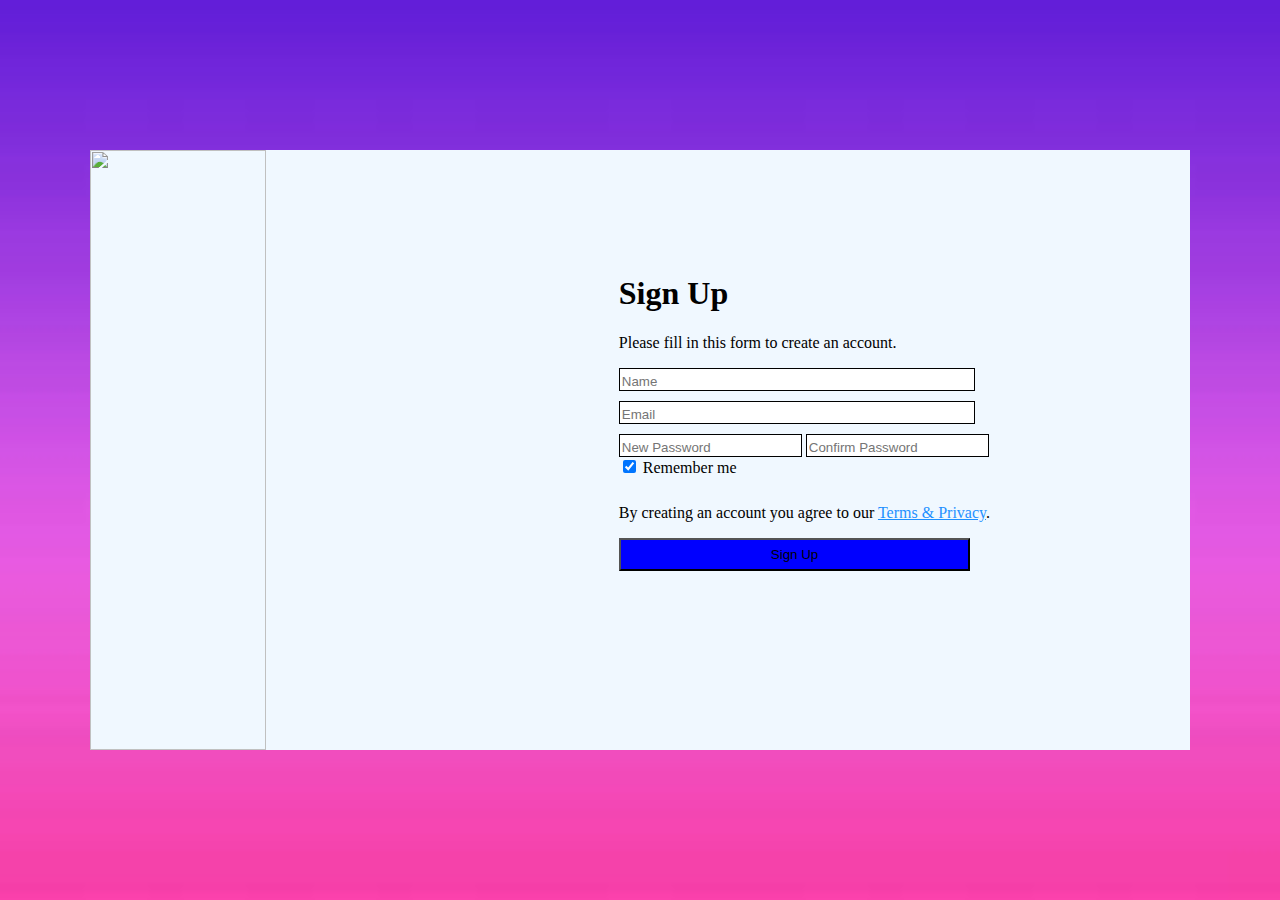
==== login page.html @ 5ee59b98 "first commit" ====
<!DOCTYPE html>
<html lang="en">

<head>
    <meta charset="UTF-8">
    <meta name="viewport" content="width=device-width, initial-scale=1.0">
    <title>Responsive Sign Up Form</title>
    <style>
          .main{
   
   height: 100%;
   width: 100%;
}
.container{
    height: 600px;
   width: 1100px; 
   position: fixed;
       top: 50%;
       left: 50%;
       transform: translate(-50%, -50%);
   background-color: aliceblue;
   
}
body { 
   background: url(back\ image\ signup\ \ page.jpeg) no-repeat center center fixed;
-webkit-background-size: cover; 
-o-background-size: cover; 
background-size: cover;}
.formcontainer{
   top: 50%;
   left: 50%;
   margin-top: -500px;
   margin-left: -50px;
   margin-right: 200px;
  
}
.form{
display: flex;
float: right;

   
}
    </style>
</head>

<body>
    <div class="main">
        <div class="container">
            <div class="pic">
                <img src="C:\Users\Asus\OneDrive\Desktop\FEE\HTML PROJECT ST 2\back image.jpeg" height="600PX" width="40%">
            </div>
            <div class="form">
                <form onsubmit="return validateForm()">
                    <div class="formcontainer">
                        <h1>Sign Up</h1>
                        <p>Please fill in this form to create an account.</p>

                        <label for="first"></label>
                        <input type="text" placeholder="Name" name="first" id="first"
                            style="border: 1px solid black; color: black; padding-top: 5px;padding-right:175px;" required>

                        
                        <br>

                        <label for="email"></label>
                        <input type="text" placeholder="Email " name="email" id="email"
                            style="padding-right:175px; padding-top: 5px; border: 1px solid black; margin-top:10px;"
                            required>
                        <br>

                        <label for="psw"></label>
                        <input type="password" placeholder="New Password" name="psw" id="psw"
                            style="border: 1px solid black; margin-top: 10px; padding-top: 5px;" required>

                        <label for="psw-repeat"></label>
                        <input type="password" placeholder="Confirm Password" name="psw-repeat" id="psw-repeat"
                            style="border: 1px solid black; color: black; padding-top: 5px;" required>
                        <br>

                        <label>
                            <input type="checkbox" checked="checked" name="remember" style="margin-bottom:15px">
                            Remember me
                        </label>

                        <p>By creating an account you agree to our <a href="#" style="color:dodgerblue">Terms & Privacy</a>.
                        </p>

                        <div class="clearfix">
                            <button type="submit"
                                class="signupbtn"
                                style="background-color:blue;padding-left:150px;padding-right:150px;padding-top:7px;padding-bottom:7px;">
                                Sign Up
                            </button>
                        </div>
                    </div>
                </form>
            </div>
        </div>
    </div>

    <script>
      function validateForm() {
          var firstName = document.getElementById("first").value;
          var email = document.getElementById("email").value;
          var password = document.getElementById("psw").value;
          var confirmPassword = document.getElementById("psw-repeat").value;
  
          if (firstName === "" ||  email === "" || password === "" || confirmPassword === "") {
              alert("All fields must be filled out");
              return false;
          }
  
          if (password !== confirmPassword) {
              alert("Password and Confirm Password must match");
              return false;
          }
  
          // Display successful alert
          alert("You have been signed in successfully");
  
          // Redirect to home page after alert is dismissed
          window.location.href = 'file:///C:/Users/Asus/OneDrive/Desktop/FEE/HTML%20PROJECT%20ST%202/auctiondark.html';
  
          // Prevent the form from submitting (since we're handling the redirection manually)
          return false;
      }
  </script>
  
</body>

</html>
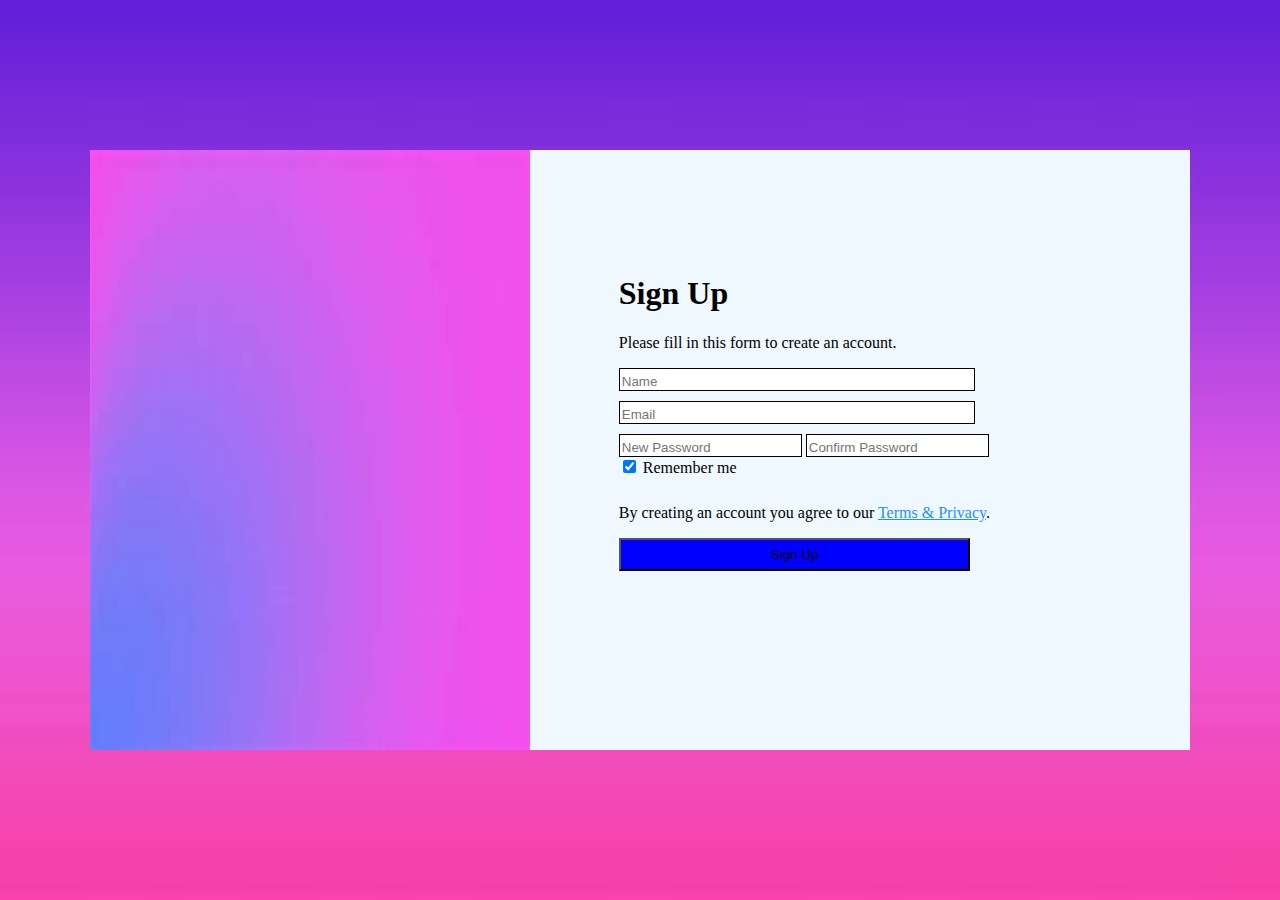
==== commit 9f670a7a: "second commit" ====
--- a/login page.html
+++ b/login page.html
@@ -47,7 +47,7 @@
     <div class="main">
         <div class="container">
             <div class="pic">
-                <img src="C:\Users\Asus\OneDrive\Desktop\FEE\HTML PROJECT ST 2\back image.jpeg" height="600PX" width="40%">
+                <img src="back image.jpeg" height="600PX" width="40%">
             </div>
             <div class="form">
                 <form onsubmit="return validateForm()">
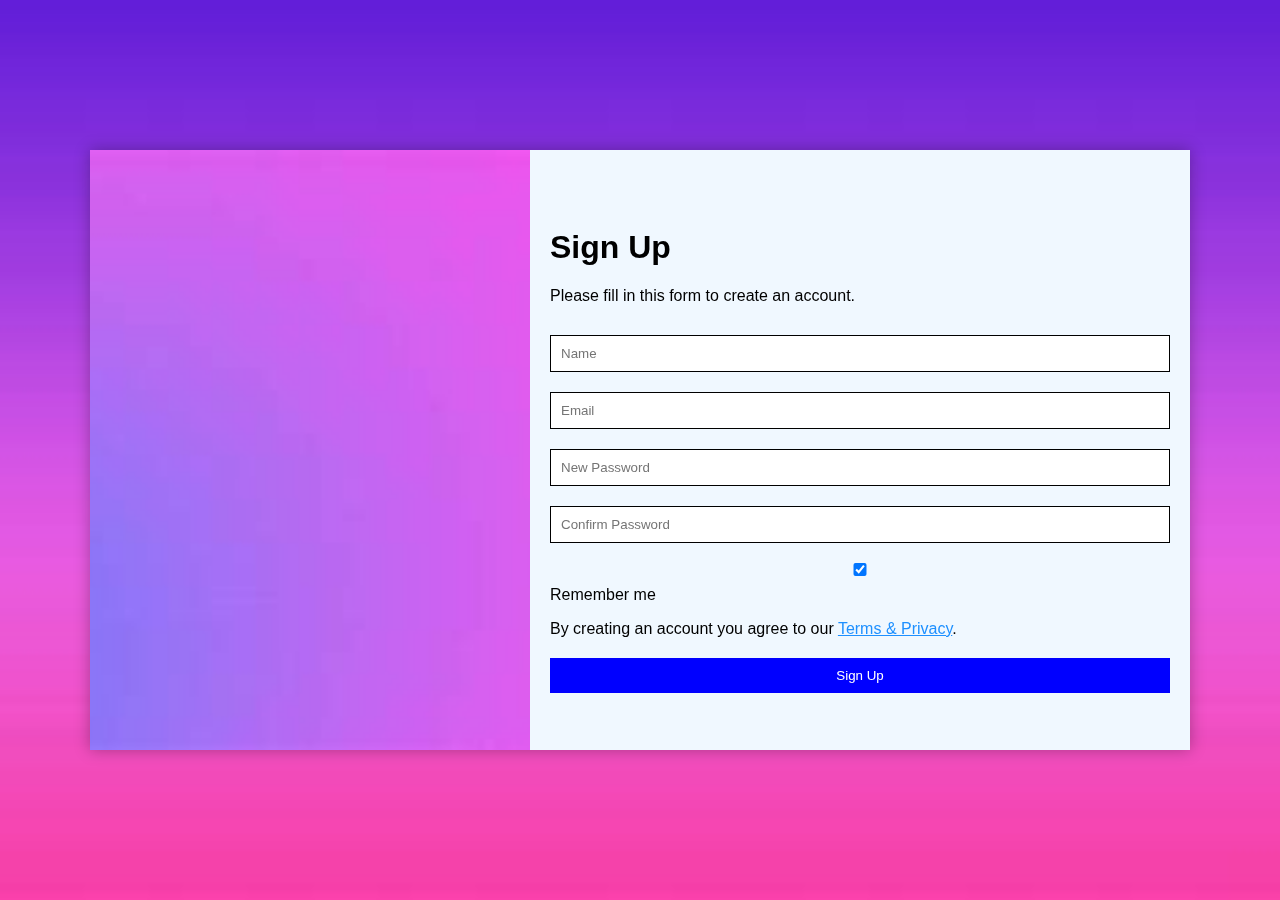
==== commit ecd8c160: "fourth commit" ====
--- a/login page.html
+++ b/login page.html
@@ -6,40 +6,144 @@
     <meta name="viewport" content="width=device-width, initial-scale=1.0">
     <title>Responsive Sign Up Form</title>
     <style>
-          .main{
-   
-   height: 100%;
-   width: 100%;
-}
-.container{
-    height: 600px;
-   width: 1100px; 
-   position: fixed;
-       top: 50%;
-       left: 50%;
-       transform: translate(-50%, -50%);
-   background-color: aliceblue;
-   
-}
-body { 
-   background: url(back\ image\ signup\ \ page.jpeg) no-repeat center center fixed;
--webkit-background-size: cover; 
--o-background-size: cover; 
-background-size: cover;}
-.formcontainer{
-   top: 50%;
-   left: 50%;
-   margin-top: -500px;
-   margin-left: -50px;
-   margin-right: 200px;
-  
-}
-.form{
-display: flex;
-float: right;
-
-   
-}
+        * {
+            box-sizing: border-box;
+        }
+
+        body {
+            margin: 0;
+            padding: 0;
+            background: url('back image signup  page.jpeg') no-repeat center center fixed;
+            -webkit-background-size: cover;
+            -moz-background-size: cover;
+            -o-background-size: cover;
+            background-size: cover;
+            font-family: Arial, sans-serif;
+        }
+
+        .main {
+            height: 100%;
+            width: 100%;
+        }
+
+        .container {
+            height: 600px;
+            width: 90%;
+            max-width: 1100px;
+            position: fixed;
+            top: 50%;
+            left: 50%;
+            transform: translate(-50%, -50%);
+            background-color: aliceblue;
+            display: flex;
+            flex-wrap: wrap;
+            box-shadow: 0px 0px 15px rgba(0, 0, 0, 0.3);
+        }
+
+        .pic {
+            flex: 1 1 40%;
+            display: flex;
+            align-items: center;
+            justify-content: center;
+        }
+
+        .pic img {
+            width: 100%;
+            height: 100%;
+            object-fit: cover;
+        }
+
+        .form {
+            flex: 1 1 60%;
+            display: flex;
+            align-items: center;
+            justify-content: center;
+            padding: 20px;
+        }
+
+        .formcontainer {
+            width: 100%;
+        }
+
+        .formcontainer h1 {
+            font-size: 2rem;
+        }
+
+        .formcontainer p {
+            font-size: 1rem;
+            margin-bottom: 20px;
+        }
+
+        .formcontainer input {
+            width: 100%;
+            padding: 10px;
+            margin: 10px 0;
+            display: inline-block;
+            border: 1px solid black;
+            box-sizing: border-box;
+        }
+
+        .clearfix button {
+            width: 100%;
+            padding: 10px;
+            background-color: blue;
+            color: white;
+            border: none;
+            cursor: pointer;
+        }
+
+        .clearfix button:hover {
+            background-color: darkblue;
+        }
+
+        /* Media Queries for Responsiveness */
+        @media (max-width: 768px) {
+            .container {
+                height: auto;
+                flex-direction: column;
+                width: 100%;
+            }
+
+            .pic {
+                display: none; /* Hide the image for smaller screens */
+            }
+
+            .formcontainer h1 {
+                font-size: 1.5rem;
+            }
+
+            .formcontainer p {
+                font-size: 0.9rem;
+            }
+
+            .formcontainer input {
+                font-size: 0.9rem;
+                padding: 8px;
+            }
+
+            .clearfix button {
+                padding: 8px;
+            }
+        }
+
+        @media (max-width: 480px) {
+            .formcontainer h1 {
+                font-size: 1.2rem;
+            }
+
+            .formcontainer p {
+                font-size: 0.8rem;
+            }
+
+            .formcontainer input {
+                font-size: 0.8rem;
+                padding: 7px;
+            }
+
+            .clearfix button {
+                padding: 7px;
+            }
+        }
     </style>
 </head>
 
@@ -47,7 +151,7 @@
     <div class="main">
         <div class="container">
             <div class="pic">
-                <img src="back image.jpeg" height="600PX" width="40%">
+                <img src="back image.jpeg" alt="Sign Up Image">
             </div>
             <div class="form">
                 <form onsubmit="return validateForm()">
@@ -55,42 +159,23 @@
                         <h1>Sign Up</h1>
                         <p>Please fill in this form to create an account.</p>
 
-                        <label for="first"></label>
-                        <input type="text" placeholder="Name" name="first" id="first"
-                            style="border: 1px solid black; color: black; padding-top: 5px;padding-right:175px;" required>
-
-                        
-                        <br>
-
-                        <label for="email"></label>
-                        <input type="text" placeholder="Email " name="email" id="email"
-                            style="padding-right:175px; padding-top: 5px; border: 1px solid black; margin-top:10px;"
-                            required>
-                        <br>
-
-                        <label for="psw"></label>
-                        <input type="password" placeholder="New Password" name="psw" id="psw"
-                            style="border: 1px solid black; margin-top: 10px; padding-top: 5px;" required>
-
-                        <label for="psw-repeat"></label>
-                        <input type="password" placeholder="Confirm Password" name="psw-repeat" id="psw-repeat"
-                            style="border: 1px solid black; color: black; padding-top: 5px;" required>
-                        <br>
+                        <input type="text" placeholder="Name" name="first" id="first" required>
+
+                        <input type="text" placeholder="Email " name="email" id="email" required>
+
+                        <input type="password" placeholder="New Password" name="psw" id="psw" required>
+
+                        <input type="password" placeholder="Confirm Password" name="psw-repeat" id="psw-repeat" required>
 
                         <label>
-                            <input type="checkbox" checked="checked" name="remember" style="margin-bottom:15px">
-                            Remember me
+                            <input type="checkbox" checked="checked" name="remember"> Remember me
                         </label>
 
                         <p>By creating an account you agree to our <a href="#" style="color:dodgerblue">Terms & Privacy</a>.
                         </p>
 
                         <div class="clearfix">
-                            <button type="submit"
-                                class="signupbtn"
-                                style="background-color:blue;padding-left:150px;padding-right:150px;padding-top:7px;padding-bottom:7px;">
-                                Sign Up
-                            </button>
+                            <button type="submit">Sign Up</button>
                         </div>
                     </div>
                 </form>
@@ -99,45 +184,33 @@
     </div>
 
     <script>
-      function validateForm() {
-          var firstName = document.getElementById("first").value;
-          var email = document.getElementById("email").value;
-          var password = document.getElementById("psw").value;
-          var confirmPassword = document.getElementById("psw-repeat").value;
-  
-          if (firstName === "" ||  email === "" || password === "" || confirmPassword === "") {
-              alert("All fields must be filled out");
-              return false;
-          }
-  
-          if (password !== confirmPassword) {
-              alert("Password and Confirm Password must match");
-              return false;
-          }
-  
-          // Display successful alert
-          alert("You have been signed in successfully");
-  
-          // Redirect to home page after alert is dismissed
-          window.location.href = 'file:///C:/Users/Asus/OneDrive/Desktop/FEE/HTML%20PROJECT%20ST%202/auctiondark.html';
-  
-          // Prevent the form from submitting (since we're handling the redirection manually)
-          return false;
-      }
-  </script>
-  
+        function validateForm() {
+            var firstName = document.getElementById("first").value;
+            var email = document.getElementById("email").value;
+            var password = document.getElementById("psw").value;
+            var confirmPassword = document.getElementById("psw-repeat").value;
+
+            if (firstName === "" || email === "" || password === "" || confirmPassword === "") {
+                alert("All fields must be filled out");
+                return false;
+            }
+
+            if (password !== confirmPassword) {
+                alert("Password and Confirm Password must match");
+                return false;
+            }
+
+            // Display successful alert
+            alert("You have been signed in successfully");
+
+            // Redirect to home page after alert is dismissed
+            window.location.href = 'file:///C:/Users/Asus/OneDrive/Desktop/FEE/HTML%20PROJECT%20ST%202/auctiondark.html';
+
+            // Prevent the form from submitting (since we're handling the redirection manually)
+            return false;
+        }
+    </script>
+
 </body>
 
 </html>
-
-
-
-
-
-
-
-
-
-
-
-
